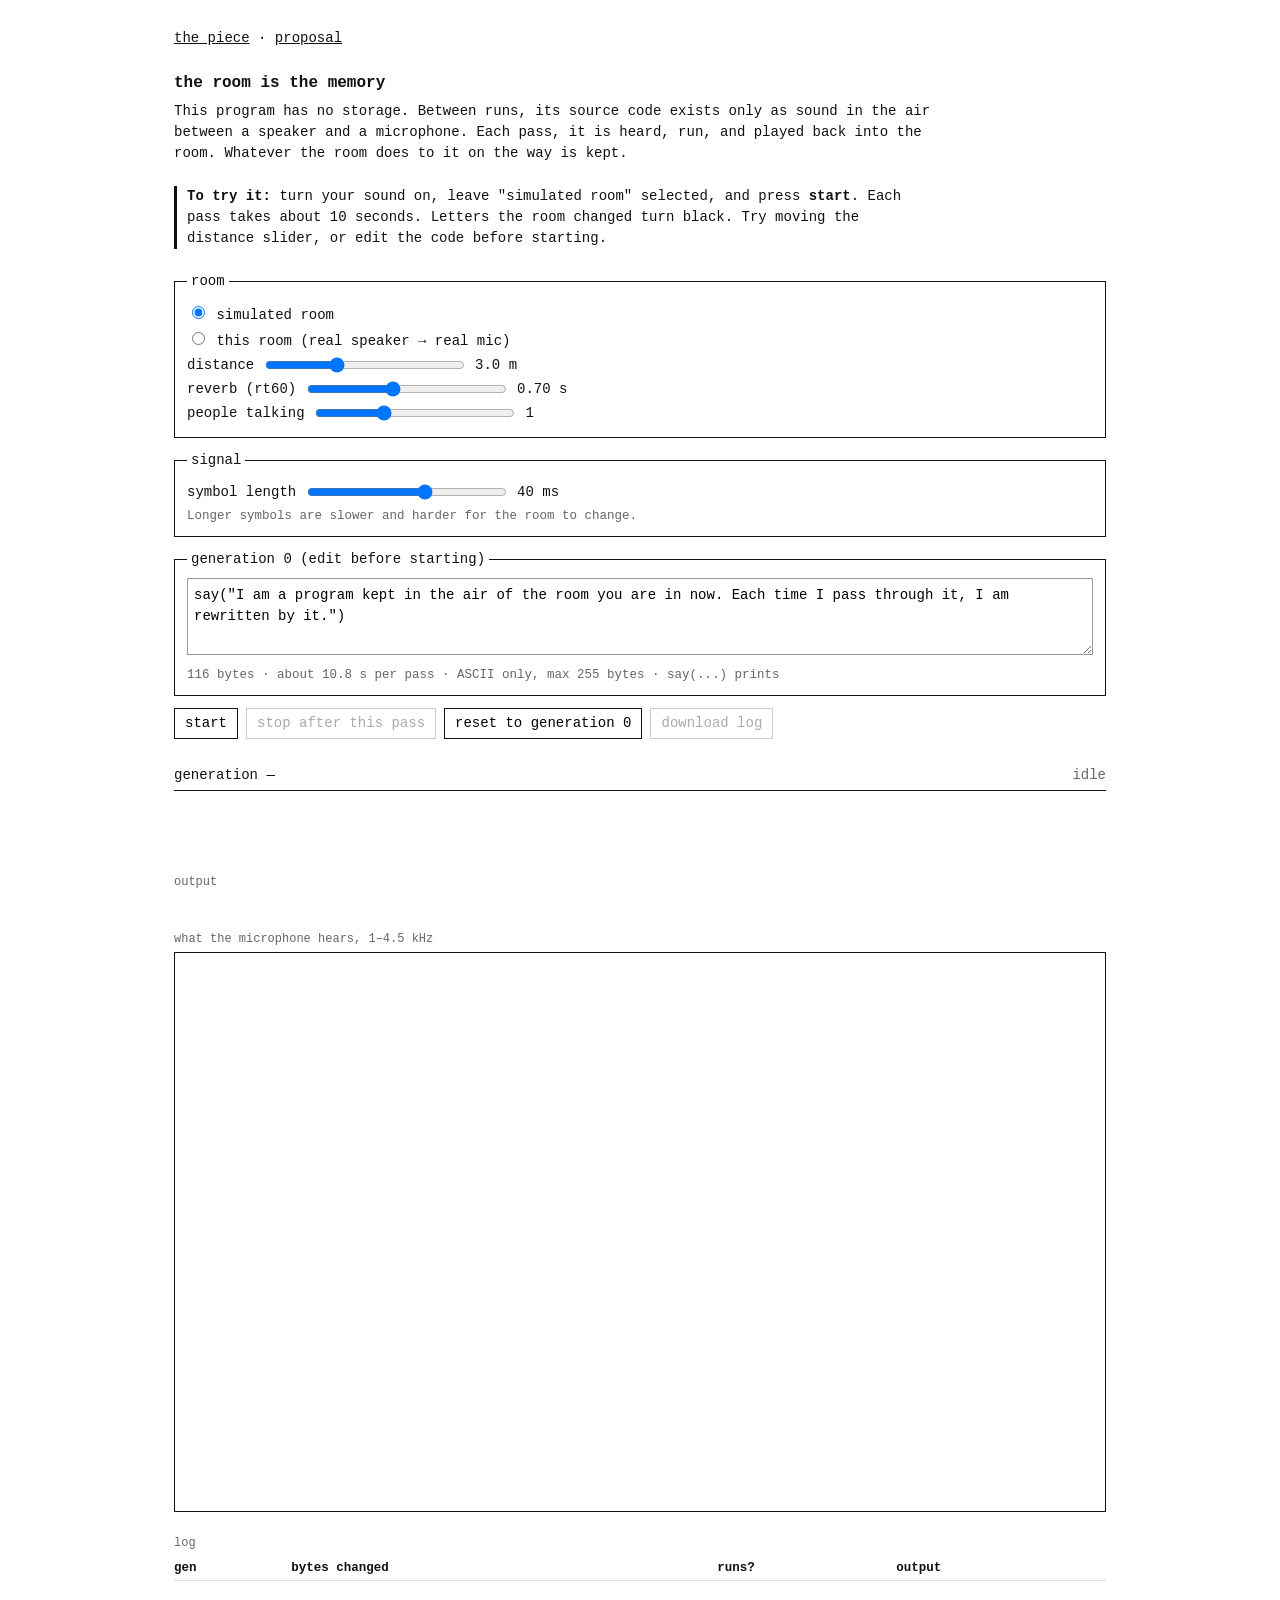
==== index.html @ 101c8fd5 "The Room Is the Memory: prototype and proposal" ====
<!doctype html>
<html lang="en">
<head>
<meta charset="utf-8">
<meta name="viewport" content="width=device-width, initial-scale=1">
<title>the room is the memory</title>
<link rel="stylesheet" href="style.css">
</head>
<body>
<nav><a href="./">the piece</a> · <a href="proposal.html">proposal</a></nav>
<header>
  <h1>the room is the memory</h1>
  <p>This program has no storage. Between runs, its source code exists only as sound in the air between a speaker and a microphone. Each pass, it is heard, run, and played back into the room. Whatever the room does to it on the way is kept.</p>
  <p class="try"><b>To try it:</b> turn your sound on, leave "simulated room" selected, and press <b>start</b>. Each pass takes about 10 seconds. Letters the room changed turn black. Try moving the distance slider, or edit the code before starting.</p>
</header>

<section class="controls">
  <fieldset>
    <legend>room</legend>
    <label><input type="radio" name="mode" value="sim" checked> simulated room</label>
    <label><input type="radio" name="mode" value="real"> this room (real speaker → real mic)</label>
    <div id="realOpts" hidden>
      <label>microphone <select id="micSel"><option value="">default</option></select></label>
      <label>volume <input id="vol" type="range" min="5" max="100" value="40"> <span id="volVal">40</span></label>
      <p class="hint">For the room to have any say, put the mic (a phone, USB or Bluetooth mic) a few metres from the speaker. Right next to each other, the code survives untouched.</p>
    </div>
    <div id="simOpts">
      <label>distance <input id="dist" type="range" min="0.3" max="8" step="0.1" value="3"> <span id="distVal">3.0</span> m</label>
      <label>reverb (rt60) <input id="rt60" type="range" min="0.1" max="1.5" step="0.05" value="0.7"> <span id="rt60Val">0.70</span> s</label>
      <label>people talking <input id="talk" type="range" min="0" max="3" step="0.5" value="1"> <span id="talkVal">1</span></label>
    </div>
  </fieldset>
  <fieldset>
    <legend>signal</legend>
    <label>symbol length <input id="sym" type="range" min="10" max="60" value="40"> <span id="symVal">40</span> ms</label>
    <p class="hint">Longer symbols are slower and harder for the room to change.</p>
  </fieldset>
  <fieldset class="seedbox">
    <legend>generation 0 (edit before starting)</legend>
    <textarea id="seed" spellcheck="false" rows="3"></textarea>
    <p class="hint"><span id="seedInfo"></span> · ASCII only, max 255 bytes · <code>say(...)</code> prints</p>
  </fieldset>
  <div class="buttons">
    <button id="startBtn">start</button>
    <button id="stopBtn" disabled>stop after this pass</button>
    <button id="resetBtn">reset to generation 0</button>
    <button id="dlBtn" disabled>download log</button>
  </div>
</section>

<section class="now">
  <div class="genline"><span id="gen">generation —</span> <span id="state">idle</span></div>
  <pre id="code" class="code"></pre>
  <div class="outlabel">output</div>
  <pre id="out" class="out"></pre>
</section>

<section>
  <div class="outlabel">what the microphone hears, 1–4.5 kHz</div>
  <canvas id="spec" height="180"></canvas>
</section>

<section>
  <div class="outlabel">log</div>
  <table id="log"><thead><tr><th>gen</th><th>bytes changed</th><th>runs?</th><th>output</th></tr></thead><tbody></tbody></table>
</section>

<script type="module" src="app.js"></script>
</body>
</html>
---- style.css ----
* { box-sizing: border-box; }
body { margin: 0 auto; max-width: 980px; padding: 28px 24px 60px; background: #fff; color: #111; font: 14px/1.5 ui-monospace, Menlo, Consolas, monospace; }
h1 { font-size: 16px; font-weight: 700; margin: 0 0 6px; }
nav { margin-bottom: 22px; }
a { color: #111; }
.try { border-left: 3px solid #111; padding-left: 10px; }
header p { margin: 0 0 22px; max-width: 760px; }
fieldset { border: 1px solid #111; margin: 0 0 12px; padding: 8px 12px 10px; }
legend { padding: 0 4px; }
label { display: block; margin: 3px 0; }
input[type=range] { vertical-align: middle; width: 200px; }
select { font: inherit; }
.hint { color: #666; margin: 4px 0 0; font-size: 12.5px; }
textarea { width: 100%; font: inherit; border: 1px solid #999; padding: 6px; resize: vertical; }
.buttons { display: flex; gap: 8px; flex-wrap: wrap; margin: 4px 0 26px; }
button { font: inherit; background: #fff; border: 1px solid #111; padding: 4px 10px; cursor: pointer; }
button:disabled { color: #aaa; border-color: #ccc; cursor: default; }
button:not(:disabled):hover { background: #111; color: #fff; }
.genline { display: flex; justify-content: space-between; border-bottom: 1px solid #111; padding-bottom: 4px; margin-bottom: 8px; }
#state { color: #666; }
pre { margin: 0 0 14px; white-space: pre-wrap; word-break: break-all; }
.code { font-size: 20px; line-height: 1.45; min-height: 3em; }
.code .m { background: #111; color: #fff; }
.code .old { text-decoration: underline; text-decoration-color: #999; text-underline-offset: 4px; }
.code .np { color: #999; }
.out { min-height: 1.5em; color: #333; }
.out.dead { color: #b00; }
.outlabel { color: #666; font-size: 12px; margin-bottom: 4px; }
canvas { width: 100%; display: block; background: #fff; border: 1px solid #111; margin-bottom: 22px; image-rendering: pixelated; }
table { width: 100%; border-collapse: collapse; font-size: 12.5px; }
th, td { text-align: left; border-bottom: 1px solid #ddd; padding: 3px 6px 3px 0; vertical-align: top; }
td:nth-child(4) { word-break: break-all; }
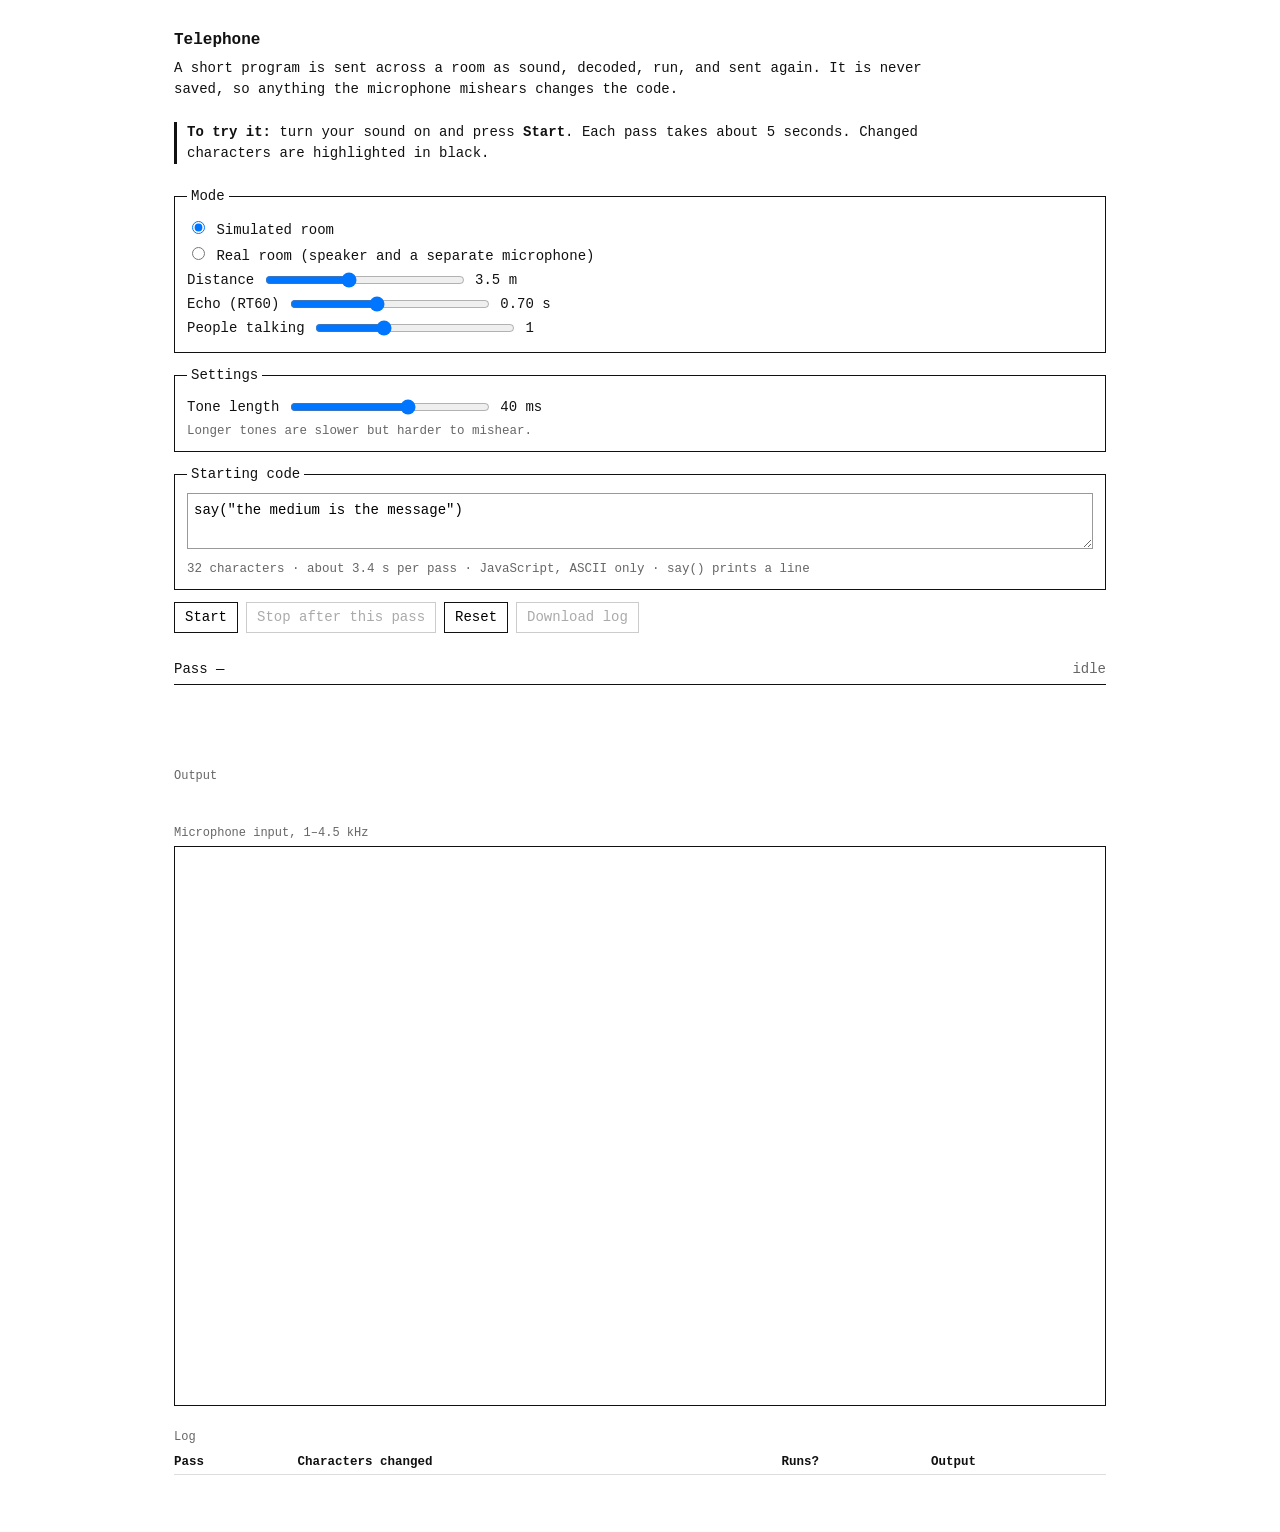
==== commit 032d04cb: "Rename to Telephone, plain interface text, proposal moved to a doc" ====
--- a/index.html
+++ b/index.html
@@ -3,66 +3,65 @@
 <head>
 <meta charset="utf-8">
 <meta name="viewport" content="width=device-width, initial-scale=1">
-<title>the room is the memory</title>
+<title>Telephone</title>
 <link rel="stylesheet" href="style.css">
 </head>
 <body>
-<nav><a href="./">the piece</a> · <a href="proposal.html">proposal</a></nav>
 <header>
-  <h1>the room is the memory</h1>
-  <p>This program has no storage. Between runs, its source code exists only as sound in the air between a speaker and a microphone. Each pass, it is heard, run, and played back into the room. Whatever the room does to it on the way is kept.</p>
-  <p class="try"><b>To try it:</b> turn your sound on, leave "simulated room" selected, and press <b>start</b>. Each pass takes about 10 seconds. Letters the room changed turn black. Try moving the distance slider, or edit the code before starting.</p>
+  <h1>Telephone</h1>
+  <p>A short program is sent across a room as sound, decoded, run, and sent again. It is never saved, so anything the microphone mishears changes the code.</p>
+  <p class="try"><b>To try it:</b> turn your sound on and press <b>Start</b>. Each pass takes about 5 seconds. Changed characters are highlighted in black.</p>
 </header>
 
 <section class="controls">
   <fieldset>
-    <legend>room</legend>
-    <label><input type="radio" name="mode" value="sim" checked> simulated room</label>
-    <label><input type="radio" name="mode" value="real"> this room (real speaker → real mic)</label>
+    <legend>Mode</legend>
+    <label><input type="radio" name="mode" value="sim" checked> Simulated room</label>
+    <label><input type="radio" name="mode" value="real"> Real room (speaker and a separate microphone)</label>
     <div id="realOpts" hidden>
-      <label>microphone <select id="micSel"><option value="">default</option></select></label>
-      <label>volume <input id="vol" type="range" min="5" max="100" value="40"> <span id="volVal">40</span></label>
-      <p class="hint">For the room to have any say, put the mic (a phone, USB or Bluetooth mic) a few metres from the speaker. Right next to each other, the code survives untouched.</p>
+      <label>Microphone <select id="micSel"><option value="">default</option></select></label>
+      <label>Volume <input id="vol" type="range" min="5" max="100" value="40"> <span id="volVal">40</span></label>
+      <p class="hint">Place the microphone a few metres from the speaker. If they're close together, the code won't change.</p>
     </div>
     <div id="simOpts">
-      <label>distance <input id="dist" type="range" min="0.3" max="8" step="0.1" value="3"> <span id="distVal">3.0</span> m</label>
-      <label>reverb (rt60) <input id="rt60" type="range" min="0.1" max="1.5" step="0.05" value="0.7"> <span id="rt60Val">0.70</span> s</label>
-      <label>people talking <input id="talk" type="range" min="0" max="3" step="0.5" value="1"> <span id="talkVal">1</span></label>
+      <label>Distance <input id="dist" type="range" min="0.3" max="8" step="0.1" value="3.5"> <span id="distVal">3.5</span> m</label>
+      <label>Echo (RT60) <input id="rt60" type="range" min="0.1" max="1.5" step="0.05" value="0.7"> <span id="rt60Val">0.70</span> s</label>
+      <label>People talking <input id="talk" type="range" min="0" max="3" step="0.5" value="1"> <span id="talkVal">1</span></label>
     </div>
   </fieldset>
   <fieldset>
-    <legend>signal</legend>
-    <label>symbol length <input id="sym" type="range" min="10" max="60" value="40"> <span id="symVal">40</span> ms</label>
-    <p class="hint">Longer symbols are slower and harder for the room to change.</p>
+    <legend>Settings</legend>
+    <label>Tone length <input id="sym" type="range" min="10" max="60" value="40"> <span id="symVal">40</span> ms</label>
+    <p class="hint">Longer tones are slower but harder to mishear.</p>
   </fieldset>
   <fieldset class="seedbox">
-    <legend>generation 0 (edit before starting)</legend>
-    <textarea id="seed" spellcheck="false" rows="3"></textarea>
-    <p class="hint"><span id="seedInfo"></span> · ASCII only, max 255 bytes · <code>say(...)</code> prints</p>
+    <legend>Starting code</legend>
+    <textarea id="seed" spellcheck="false" rows="2"></textarea>
+    <p class="hint"><span id="seedInfo"></span> · JavaScript, ASCII only · <code>say()</code> prints a line</p>
   </fieldset>
   <div class="buttons">
-    <button id="startBtn">start</button>
-    <button id="stopBtn" disabled>stop after this pass</button>
-    <button id="resetBtn">reset to generation 0</button>
-    <button id="dlBtn" disabled>download log</button>
+    <button id="startBtn">Start</button>
+    <button id="stopBtn" disabled>Stop after this pass</button>
+    <button id="resetBtn">Reset</button>
+    <button id="dlBtn" disabled>Download log</button>
   </div>
 </section>
 
 <section class="now">
-  <div class="genline"><span id="gen">generation —</span> <span id="state">idle</span></div>
+  <div class="genline"><span id="gen">Pass —</span> <span id="state">idle</span></div>
   <pre id="code" class="code"></pre>
-  <div class="outlabel">output</div>
+  <div class="outlabel">Output</div>
   <pre id="out" class="out"></pre>
 </section>
 
 <section>
-  <div class="outlabel">what the microphone hears, 1–4.5 kHz</div>
+  <div class="outlabel">Microphone input, 1–4.5 kHz</div>
   <canvas id="spec" height="180"></canvas>
 </section>
 
 <section>
-  <div class="outlabel">log</div>
-  <table id="log"><thead><tr><th>gen</th><th>bytes changed</th><th>runs?</th><th>output</th></tr></thead><tbody></tbody></table>
+  <div class="outlabel">Log</div>
+  <table id="log"><thead><tr><th>Pass</th><th>Characters changed</th><th>Runs?</th><th>Output</th></tr></thead><tbody></tbody></table>
 </section>
 
 <script type="module" src="app.js"></script>
